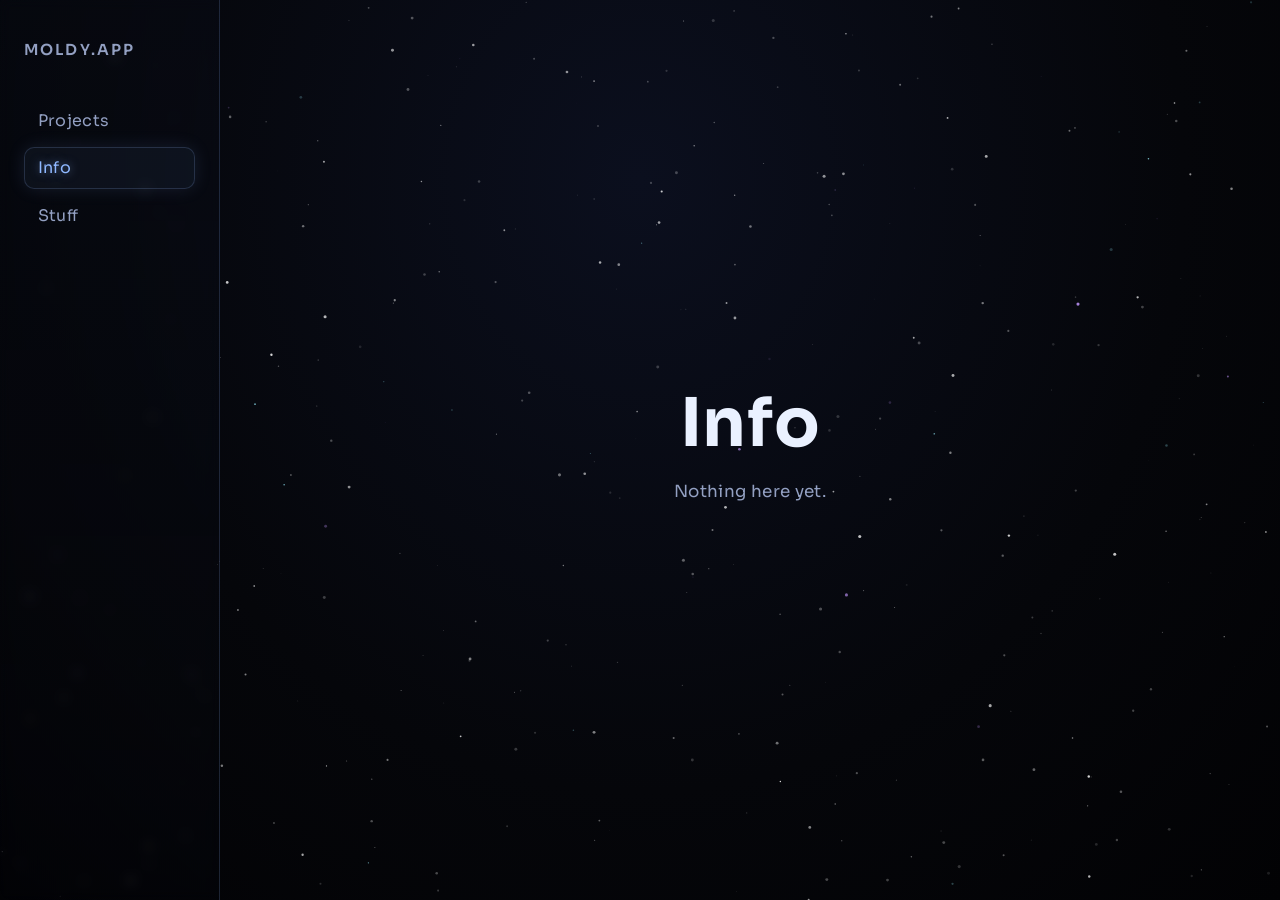
==== info.html @ 9aa7aa31 "Add files via upload" ====
<!DOCTYPE html>
<html lang="en">
<head>
<meta charset="UTF-8">
<meta name="viewport" content="width=device-width, initial-scale=1.0">
<title>Info — Moldy.App</title>
<link rel="preconnect" href="https://fonts.googleapis.com">
<link href="https://fonts.googleapis.com/css2?family=Sora:wght@400;600;700&display=swap" rel="stylesheet">
<link rel="stylesheet" href="shell.css">
</head>
<body>
<canvas id="stars"></canvas>

<div class="layout">
  <nav class="nav">
    <a class="nav-brand" href="https://moldy.app">MOLDY.APP</a>
    <ul class="nav-links">
      <li><a href="https://projects.moldy.app">Projects</a></li>
      <li><a href="https://info.moldy.app" class="active">Info</a></li>
      <li><a href="https://stuff.moldy.app">Stuff</a></li>
    </ul>
  </nav>

  <main class="main">
    <div>
      <h1 class="title" data-glow-title>Info</h1>
      <p class="subtitle">Nothing here yet.</p>
    </div>
  </main>
</div>

<script src="starfield.js"></script>
</body>
</html>
---- shell.css ----
/* Moldy.App — shared shell styles */

:root {
  --bg: #05060a;
  --ink: #eaf1ff;
  --ink-dim: #93a0c2;
  --accent: #8fb8ff;
  --accent-2: #b98fff;
  --glow: rgba(143, 184, 255, 0.55);
  --panel-border: rgba(143, 184, 255, 0.18);
}

* { box-sizing: border-box; }

html, body {
  margin: 0;
  padding: 0;
  background: var(--bg);
  color: var(--ink);
  font-family: 'Sora', 'Segoe UI', system-ui, sans-serif;
  height: 100%;
  overflow-x: hidden;
}

#stars {
  position: fixed;
  inset: 0;
  display: block;
  z-index: 0;
  background: radial-gradient(ellipse at 50% 20%, #0b0f1e 0%, #05060a 60%, #020204 100%);
}

.layout {
  position: relative;
  z-index: 2;
  min-height: 100vh;
  display: flex;
}

/* --- Side nav --- */
.nav {
  width: 220px;
  flex-shrink: 0;
  padding: 2.5rem 1.5rem;
  display: flex;
  flex-direction: column;
  gap: 2.5rem;
  border-right: 1px solid var(--panel-border);
  background: linear-gradient(180deg, rgba(10,14,26,0.35), rgba(10,14,26,0.1));
  backdrop-filter: blur(6px);
}

.nav-brand {
  font-size: 0.95rem;
  letter-spacing: 0.14em;
  text-transform: uppercase;
  color: var(--ink-dim);
  text-decoration: none;
  font-weight: 600;
  transition: color 0.25s ease, text-shadow 0.25s ease;
}
.nav-brand:hover {
  color: var(--ink);
  text-shadow: 0 0 12px var(--glow);
}

.nav-links {
  display: flex;
  flex-direction: column;
  gap: 0.35rem;
  list-style: none;
  margin: 0;
  padding: 0;
}

.nav-links a {
  display: block;
  color: var(--ink-dim);
  text-decoration: none;
  font-size: 1rem;
  letter-spacing: 0.02em;
  padding: 0.6rem 0.8rem;
  border-radius: 10px;
  border: 1px solid transparent;
  transition: color 0.25s ease, border-color 0.25s ease, background 0.25s ease, box-shadow 0.25s ease;
}

.nav-links a:hover,
.nav-links a.active {
  color: var(--ink);
  border-color: var(--panel-border);
  background: rgba(143, 184, 255, 0.06);
  box-shadow: 0 0 18px rgba(143, 184, 255, 0.12);
}

.nav-links a.active {
  color: var(--accent);
  text-shadow: 0 0 10px var(--glow);
}

/* --- Main content --- */
.main {
  flex: 1;
  display: flex;
  align-items: center;
  justify-content: center;
  padding: 3rem;
  text-align: center;
}

.title {
  font-size: clamp(2.4rem, 6vw, 4.2rem);
  font-weight: 700;
  letter-spacing: 0.01em;
  margin: 0;
  color: var(--ink);
  transition: text-shadow 0.4s ease, color 0.4s ease;
}

.title.comet-glow {
  color: #ffffff;
  text-shadow:
    0 0 18px var(--glow),
    0 0 46px var(--glow),
    0 0 90px var(--accent-2);
  animation: pulse-glow 1.8s ease-out;
}

@keyframes pulse-glow {
  0%   { text-shadow: 0 0 0px transparent; }
  15%  { text-shadow: 0 0 18px var(--glow), 0 0 46px var(--glow), 0 0 90px var(--accent-2); }
  100% { text-shadow: 0 0 0px transparent; }
}

.subtitle {
  margin-top: 1rem;
  color: var(--ink-dim);
  font-size: 1.05rem;
  letter-spacing: 0.02em;
}

.tag {
  display: inline-block;
  margin-top: 2rem;
  font-size: 0.75rem;
  letter-spacing: 0.2em;
  text-transform: uppercase;
  color: var(--ink-dim);
  opacity: 0.6;
}

@media (max-width: 720px) {
  .layout { flex-direction: column; }
  .nav {
    width: 100%;
    flex-direction: row;
    align-items: center;
    justify-content: space-between;
    border-right: none;
    border-bottom: 1px solid var(--panel-border);
    padding: 1.2rem 1.4rem;
    gap: 1rem;
  }
  .nav-links { flex-direction: row; gap: 0.4rem; }
  .main { padding: 2.5rem 1.2rem; }
}

@media (prefers-reduced-motion: reduce) {
  .title.comet-glow { animation: none; text-shadow: 0 0 18px var(--glow); }
}
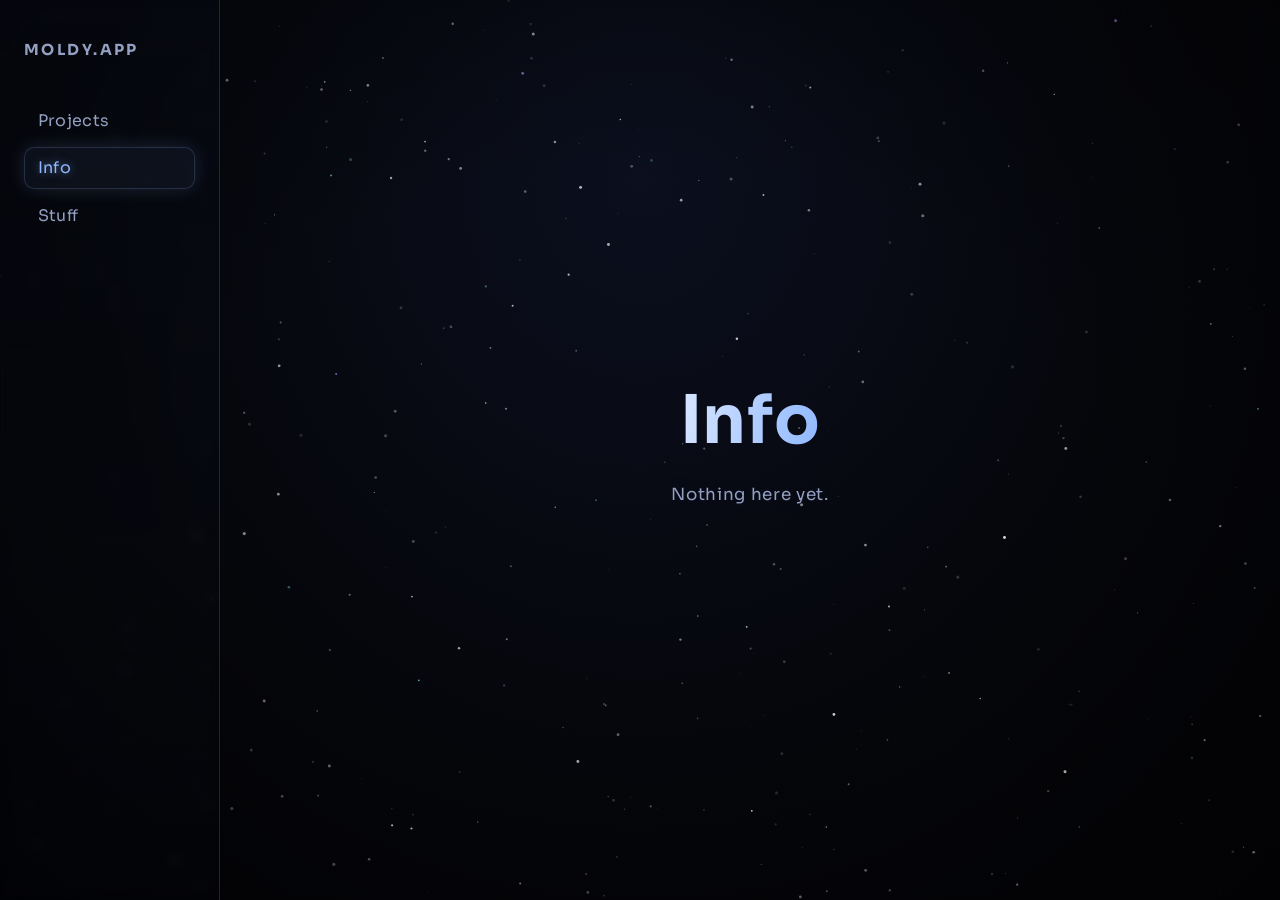
==== commit 7fec36de: "Add files via upload" ====
--- a/info.html
+++ b/info.html
@@ -6,6 +6,7 @@
 <title>Info — Moldy.App</title>
 <link rel="preconnect" href="https://fonts.googleapis.com">
 <link href="https://fonts.googleapis.com/css2?family=Sora:wght@400;600;700&display=swap" rel="stylesheet">
+<link rel="icon" type="image/svg+xml" href="icon-vortex.svg">
 <link rel="stylesheet" href="shell.css">
 </head>
 <body>
--- a/shell.css
+++ b/shell.css
@@ -30,6 +30,15 @@
   background: radial-gradient(ellipse at 50% 20%, #0b0f1e 0%, #05060a 60%, #020204 100%);
 }
 
+body::after {
+  content: '';
+  position: fixed;
+  inset: 0;
+  z-index: 1;
+  pointer-events: none;
+  background: radial-gradient(ellipse at center, transparent 45%, rgba(2, 2, 4, 0.55) 100%);
+}
+
 .layout {
   position: relative;
   z-index: 2;
@@ -51,17 +60,51 @@
 }
 
 .nav-brand {
+  position: relative;
+  display: inline-block;
+  overflow: hidden;
+  padding: 0.2rem 0.4rem;
+  margin: -0.2rem -0.4rem;
+  border-radius: 8px;
   font-size: 0.95rem;
-  letter-spacing: 0.14em;
+  letter-spacing: 0.16em;
   text-transform: uppercase;
-  color: var(--ink-dim);
   text-decoration: none;
-  font-weight: 600;
-  transition: color 0.25s ease, text-shadow 0.25s ease;
+  font-weight: 700;
+  background: linear-gradient(100deg, var(--ink-dim) 0%, var(--ink-dim) 100%);
+  -webkit-background-clip: text;
+  background-clip: text;
+  color: transparent;
+  filter: drop-shadow(0 0 0px transparent);
+  transition: filter 0.35s ease, background 0.35s ease, box-shadow 0.35s ease;
+}
+.nav-brand::after {
+  content: '';
+  position: absolute;
+  top: 0;
+  left: -60%;
+  width: 45%;
+  height: 100%;
+  background: linear-gradient(100deg,
+    transparent 0%,
+    rgba(234, 241, 255, 0.55) 45%,
+    rgba(185, 143, 255, 0.55) 55%,
+    transparent 100%);
+  transform: skewX(-18deg);
+  mix-blend-mode: screen;
+  pointer-events: none;
+  opacity: 0;
 }
 .nav-brand:hover {
-  color: var(--ink);
-  text-shadow: 0 0 12px var(--glow);
+  background: linear-gradient(100deg, #eaf1ff 0%, var(--accent) 50%, var(--accent-2) 100%);
+  -webkit-background-clip: text;
+  background-clip: text;
+  filter: drop-shadow(0 0 10px var(--glow));
+  box-shadow: 0 0 0 1px var(--panel-border), 0 0 18px rgba(143, 184, 255, 0.22);
+}
+.nav-brand:hover::after {
+  opacity: 1;
+  animation: shimmer-sweep 0.7s cubic-bezier(.4, 0, .2, 1);
 }
 
 .nav-links {
@@ -75,6 +118,8 @@
 
 .nav-links a {
   display: block;
+  position: relative;
+  overflow: hidden;
   color: var(--ink-dim);
   text-decoration: none;
   font-size: 1rem;
@@ -85,17 +130,45 @@
   transition: color 0.25s ease, border-color 0.25s ease, background 0.25s ease, box-shadow 0.25s ease;
 }
 
+.nav-links a::after {
+  content: '';
+  position: absolute;
+  top: 0;
+  left: -60%;
+  width: 45%;
+  height: 100%;
+  background: linear-gradient(100deg,
+    transparent 0%,
+    rgba(234, 241, 255, 0.5) 45%,
+    rgba(185, 143, 255, 0.5) 55%,
+    transparent 100%);
+  transform: skewX(-18deg);
+  mix-blend-mode: screen;
+  pointer-events: none;
+  opacity: 0;
+}
+
+.nav-links a:hover::after {
+  opacity: 1;
+  animation: shimmer-sweep 0.7s cubic-bezier(.4, 0, .2, 1);
+}
+
 .nav-links a:hover,
 .nav-links a.active {
   color: var(--ink);
   border-color: var(--panel-border);
   background: rgba(143, 184, 255, 0.06);
-  box-shadow: 0 0 18px rgba(143, 184, 255, 0.12);
+  box-shadow: 0 0 18px rgba(143, 184, 255, 0.16);
 }
 
 .nav-links a.active {
   color: var(--accent);
   text-shadow: 0 0 10px var(--glow);
+}
+
+@keyframes shimmer-sweep {
+  0%   { left: -60%; }
+  100% { left: 115%; }
 }
 
 /* --- Main content --- */
@@ -109,44 +182,89 @@
 }
 
 .title {
+  position: relative;
+  display: inline-block;
+  overflow: hidden;
+  padding: 0.15em 0.5em;
+  margin: -0.15em -0.5em;
+  border-radius: 16px;
   font-size: clamp(2.4rem, 6vw, 4.2rem);
   font-weight: 700;
   letter-spacing: 0.01em;
-  margin: 0;
-  color: var(--ink);
-  transition: text-shadow 0.4s ease, color 0.4s ease;
+  background: linear-gradient(100deg, #eaf1ff 0%, var(--accent) 40%, var(--accent-2) 70%, #ffb8ea 100%);
+  background-size: 220% auto;
+  background-position: 0% center;
+  -webkit-background-clip: text;
+  background-clip: text;
+  color: transparent;
+  filter: drop-shadow(0 0 0px transparent);
+  transition: filter 0.5s ease, box-shadow 0.4s ease;
+  animation: gradient-drift 11s ease-in-out infinite;
+}
+
+.title::after {
+  content: '';
+  position: absolute;
+  top: 0;
+  left: -60%;
+  width: 40%;
+  height: 100%;
+  background: linear-gradient(100deg,
+    transparent 0%,
+    rgba(234, 241, 255, 0.5) 45%,
+    rgba(185, 143, 255, 0.5) 55%,
+    transparent 100%);
+  transform: skewX(-18deg);
+  mix-blend-mode: screen;
+  pointer-events: none;
+  opacity: 0;
+}
+
+.title:hover {
+  box-shadow: 0 0 0 1px var(--panel-border), 0 0 26px rgba(143, 184, 255, 0.18);
+}
+
+.title:hover::after {
+  opacity: 1;
+  animation: shimmer-sweep 0.7s cubic-bezier(.4, 0, .2, 1);
 }
 
 .title.comet-glow {
-  color: #ffffff;
-  text-shadow:
-    0 0 18px var(--glow),
-    0 0 46px var(--glow),
-    0 0 90px var(--accent-2);
-  animation: pulse-glow 1.8s ease-out;
+  filter:
+    drop-shadow(0 0 16px var(--glow))
+    drop-shadow(0 0 42px var(--glow))
+    drop-shadow(0 0 92px var(--accent-2));
+  animation: gradient-drift 11s ease-in-out infinite, pulse-glow 3.4s ease-out;
+}
+
+@keyframes gradient-drift {
+  0%   { background-position: 0% center; }
+  50%  { background-position: 100% center; }
+  100% { background-position: 0% center; }
 }
 
 @keyframes pulse-glow {
-  0%   { text-shadow: 0 0 0px transparent; }
-  15%  { text-shadow: 0 0 18px var(--glow), 0 0 46px var(--glow), 0 0 90px var(--accent-2); }
-  100% { text-shadow: 0 0 0px transparent; }
+  0%   { filter: drop-shadow(0 0 0px transparent); }
+  22%  { filter: drop-shadow(0 0 16px var(--glow)) drop-shadow(0 0 42px var(--glow)) drop-shadow(0 0 92px var(--accent-2)); }
+  100% { filter: drop-shadow(0 0 0px transparent); }
 }
 
 .subtitle {
-  margin-top: 1rem;
+  margin-top: 1.1rem;
   color: var(--ink-dim);
   font-size: 1.05rem;
-  letter-spacing: 0.02em;
+  letter-spacing: 0.04em;
+  text-shadow: 0 0 20px rgba(143, 184, 255, 0.15);
 }
 
 .tag {
   display: inline-block;
-  margin-top: 2rem;
-  font-size: 0.75rem;
-  letter-spacing: 0.2em;
+  margin-top: 2.2rem;
+  font-size: 0.72rem;
+  letter-spacing: 0.28em;
   text-transform: uppercase;
   color: var(--ink-dim);
-  opacity: 0.6;
+  opacity: 0.55;
 }
 
 @media (max-width: 720px) {
@@ -166,5 +284,9 @@
 }
 
 @media (prefers-reduced-motion: reduce) {
-  .title.comet-glow { animation: none; text-shadow: 0 0 18px var(--glow); }
-}
+  .title { animation: none; }
+  .title.comet-glow {
+    animation: none;
+    filter: drop-shadow(0 0 18px var(--glow));
+  }
+}
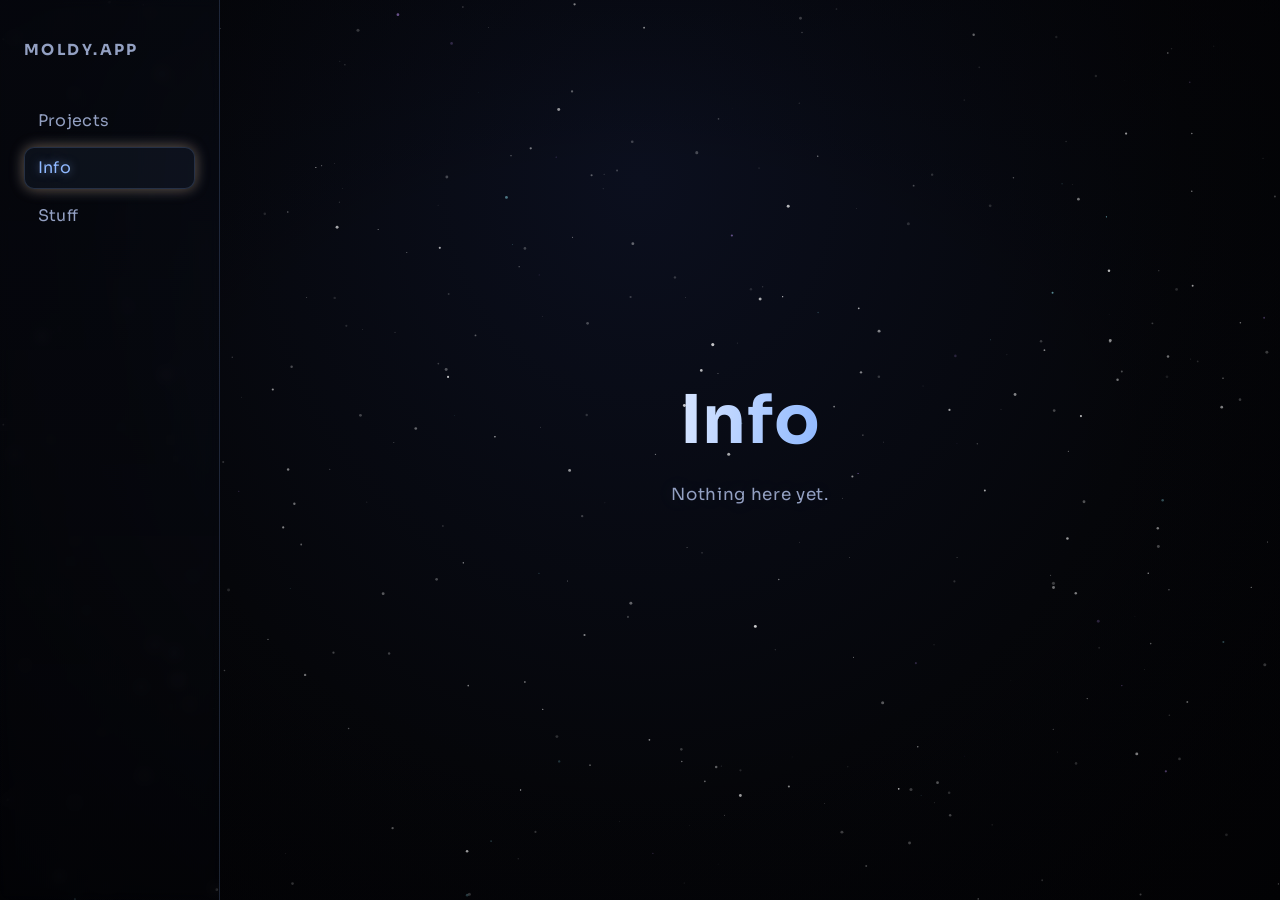
==== commit df3102c9: "Add files via upload" ====
--- a/info.html
+++ b/info.html
@@ -14,17 +14,17 @@
 
 <div class="layout">
   <nav class="nav">
-    <a class="nav-brand" href="https://moldy.app">MOLDY.APP</a>
+    <a class="nav-brand" href="https://moldy.app" data-text="MOLDY.APP">MOLDY.APP</a>
     <ul class="nav-links">
-      <li><a href="https://projects.moldy.app">Projects</a></li>
-      <li><a href="https://info.moldy.app" class="active">Info</a></li>
-      <li><a href="https://stuff.moldy.app">Stuff</a></li>
+      <li><a href="https://projects.moldy.app" data-text="Projects">Projects</a></li>
+      <li><a href="https://info.moldy.app" class="active" data-text="Info">Info</a></li>
+      <li><a href="https://stuff.moldy.app" data-text="Stuff">Stuff</a></li>
     </ul>
   </nav>
 
   <main class="main">
     <div>
-      <h1 class="title" data-glow-title>Info</h1>
+      <h1 class="title" data-glow-title data-text="Info">Info</h1>
       <p class="subtitle">Nothing here yet.</p>
     </div>
   </main>
--- a/shell.css
+++ b/shell.css
@@ -8,6 +8,9 @@
   --accent-2: #b98fff;
   --glow: rgba(143, 184, 255, 0.55);
   --panel-border: rgba(143, 184, 255, 0.18);
+  --shimmer-a: rgba(255, 197, 138, 0.95);
+  --shimmer-b: rgba(196, 148, 255, 0.95);
+  --shimmer-glow: rgba(255, 197, 138, 0.35);
 }
 
 * { box-sizing: border-box; }
@@ -63,6 +66,7 @@
   position: relative;
   display: inline-block;
   overflow: hidden;
+  isolation: isolate;
   padding: 0.2rem 0.4rem;
   margin: -0.2rem -0.4rem;
   border-radius: 8px;
@@ -78,33 +82,38 @@
   filter: drop-shadow(0 0 0px transparent);
   transition: filter 0.35s ease, background 0.35s ease, box-shadow 0.35s ease;
 }
-.nav-brand::after {
-  content: '';
+.nav-brand::before {
+  content: attr(data-text);
   position: absolute;
-  top: 0;
-  left: -60%;
-  width: 45%;
-  height: 100%;
+  inset: 0;
+  padding: inherit;
+  pointer-events: none;
+  font: inherit;
+  letter-spacing: inherit;
+  text-transform: inherit;
   background: linear-gradient(100deg,
-    transparent 0%,
-    rgba(234, 241, 255, 0.55) 45%,
-    rgba(185, 143, 255, 0.55) 55%,
-    transparent 100%);
-  transform: skewX(-18deg);
+    transparent 28%,
+    var(--shimmer-a) 47%,
+    var(--shimmer-b) 56%,
+    transparent 74%);
+  background-size: 260% 100%;
+  background-position: -160% 0;
+  -webkit-background-clip: text;
+  background-clip: text;
+  color: transparent;
   mix-blend-mode: screen;
-  pointer-events: none;
   opacity: 0;
 }
 .nav-brand:hover {
   background: linear-gradient(100deg, #eaf1ff 0%, var(--accent) 50%, var(--accent-2) 100%);
   -webkit-background-clip: text;
   background-clip: text;
-  filter: drop-shadow(0 0 10px var(--glow));
-  box-shadow: 0 0 0 1px var(--panel-border), 0 0 18px rgba(143, 184, 255, 0.22);
-}
-.nav-brand:hover::after {
+  filter: drop-shadow(0 0 10px var(--shimmer-glow));
+  box-shadow: 0 0 0 1px var(--panel-border), 0 0 16px var(--shimmer-glow), 0 0 26px rgba(143, 184, 255, 0.16);
+}
+.nav-brand:hover::before {
   opacity: 1;
-  animation: shimmer-sweep 0.7s cubic-bezier(.4, 0, .2, 1);
+  animation: shimmer-sweep-text 0.85s cubic-bezier(.4, 0, .2, 1);
 }
 
 .nav-links {
@@ -120,6 +129,7 @@
   display: block;
   position: relative;
   overflow: hidden;
+  isolation: isolate;
   color: var(--ink-dim);
   text-decoration: none;
   font-size: 1rem;
@@ -130,27 +140,31 @@
   transition: color 0.25s ease, border-color 0.25s ease, background 0.25s ease, box-shadow 0.25s ease;
 }
 
-.nav-links a::after {
-  content: '';
+.nav-links a::before {
+  content: attr(data-text);
   position: absolute;
-  top: 0;
-  left: -60%;
-  width: 45%;
-  height: 100%;
+  inset: 0;
+  padding: inherit;
+  pointer-events: none;
+  font: inherit;
+  letter-spacing: inherit;
   background: linear-gradient(100deg,
-    transparent 0%,
-    rgba(234, 241, 255, 0.5) 45%,
-    rgba(185, 143, 255, 0.5) 55%,
-    transparent 100%);
-  transform: skewX(-18deg);
+    transparent 28%,
+    var(--shimmer-a) 47%,
+    var(--shimmer-b) 56%,
+    transparent 74%);
+  background-size: 260% 100%;
+  background-position: -160% 0;
+  -webkit-background-clip: text;
+  background-clip: text;
+  color: transparent;
   mix-blend-mode: screen;
-  pointer-events: none;
   opacity: 0;
 }
 
-.nav-links a:hover::after {
+.nav-links a:hover::before {
   opacity: 1;
-  animation: shimmer-sweep 0.7s cubic-bezier(.4, 0, .2, 1);
+  animation: shimmer-sweep-text 0.85s cubic-bezier(.4, 0, .2, 1);
 }
 
 .nav-links a:hover,
@@ -158,7 +172,7 @@
   color: var(--ink);
   border-color: var(--panel-border);
   background: rgba(143, 184, 255, 0.06);
-  box-shadow: 0 0 18px rgba(143, 184, 255, 0.16);
+  box-shadow: 0 0 14px var(--shimmer-glow), 0 0 18px rgba(143, 184, 255, 0.14);
 }
 
 .nav-links a.active {
@@ -166,9 +180,9 @@
   text-shadow: 0 0 10px var(--glow);
 }
 
-@keyframes shimmer-sweep {
-  0%   { left: -60%; }
-  100% { left: 115%; }
+@keyframes shimmer-sweep-text {
+  0%   { background-position: -160% 0; }
+  100% { background-position: 260% 0; }
 }
 
 /* --- Main content --- */
@@ -185,6 +199,7 @@
   position: relative;
   display: inline-block;
   overflow: hidden;
+  isolation: isolate;
   padding: 0.15em 0.5em;
   margin: -0.15em -0.5em;
   border-radius: 16px;
@@ -202,31 +217,36 @@
   animation: gradient-drift 11s ease-in-out infinite;
 }
 
-.title::after {
-  content: '';
+.title::before {
+  content: attr(data-text);
   position: absolute;
-  top: 0;
-  left: -60%;
-  width: 40%;
-  height: 100%;
+  inset: 0;
+  padding: inherit;
+  pointer-events: none;
+  font: inherit;
+  letter-spacing: inherit;
+  text-align: inherit;
   background: linear-gradient(100deg,
-    transparent 0%,
-    rgba(234, 241, 255, 0.5) 45%,
-    rgba(185, 143, 255, 0.5) 55%,
-    transparent 100%);
-  transform: skewX(-18deg);
+    transparent 28%,
+    var(--shimmer-a) 47%,
+    var(--shimmer-b) 56%,
+    transparent 74%);
+  background-size: 260% 100%;
+  background-position: -160% 0;
+  -webkit-background-clip: text;
+  background-clip: text;
+  color: transparent;
   mix-blend-mode: screen;
-  pointer-events: none;
   opacity: 0;
 }
 
 .title:hover {
-  box-shadow: 0 0 0 1px var(--panel-border), 0 0 26px rgba(143, 184, 255, 0.18);
-}
-
-.title:hover::after {
+  box-shadow: 0 0 0 1px var(--panel-border), 0 0 22px var(--shimmer-glow), 0 0 34px rgba(143, 184, 255, 0.14);
+}
+
+.title:hover::before {
   opacity: 1;
-  animation: shimmer-sweep 0.7s cubic-bezier(.4, 0, .2, 1);
+  animation: shimmer-sweep-text 0.85s cubic-bezier(.4, 0, .2, 1);
 }
 
 .title.comet-glow {
